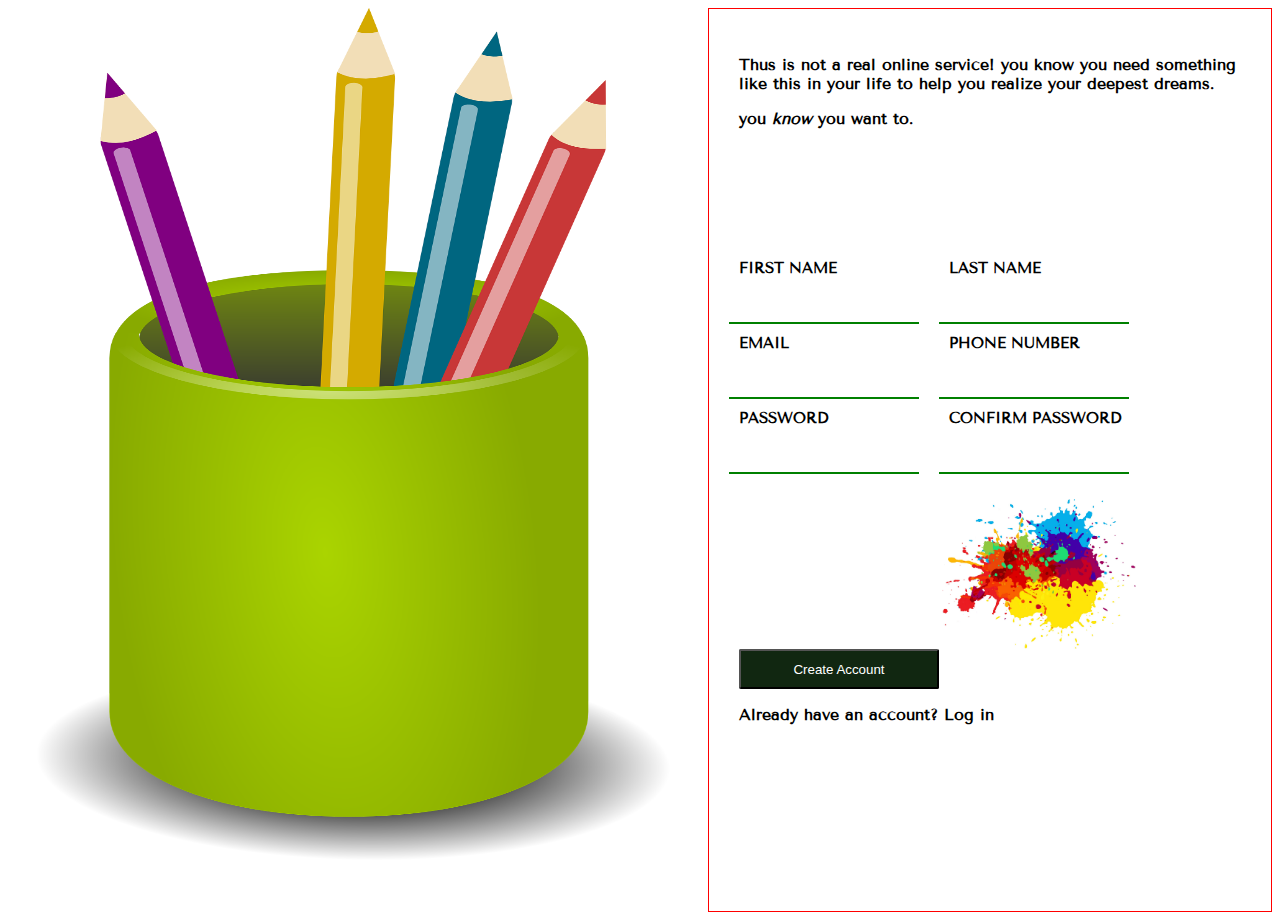
==== index.html @ aeb18058 "added new files and new images required" ====
<!-- @format -->
<!DOCTYPE html>
<html lang="en">
  <head>
    <meta charset="UTF-8" />
    <meta name="viewport" content="width=device-width, initial-scale=1.0" />
    <link rel="stylesheet" href="./stylesheet.css" />
    <title>sign-up</title>
  </head>
  <body>
    <div class="section-A">
      <div class="image_section" id="image_section">
        <img
          src="./sign-up-images/pens-g35c16e952_1920.png"
          alt="a fern plant"
        />
      </div>
    </div>

    <div class="section_B" id="section_B">
      <div class="text-section" id="text-section">
        <p>
          Thus is not a real online service! you know you need something like
          this in your life to help you realize your deepest dreams.
        </p>

        <p>you <i>know</i> you want to.</p>
      </div>

      <div>
        <div class="information-section" id="information-section">
          <form action="">
            <div>
              <label for="first-name">FIRST NAME</label>
              <input type="text" name="first-name" />

              <label for="email">EMAIL</label>
              <input type="text" name="email" />
              <label for="password">PASSWORD</label>
              <input type="text" name="password" />
            </div>
            <div>
              <label for="last-name">LAST NAME</label>
              <input type="text" name="last-name" />

              <label for="phone-number">PHONE NUMBER</label>
              <input type="text" name="phone-number" />

              <label for="confirm-password">CONFIRM PASSWORD</label>
              <input type="text" name="confirm-password" />

              <img
                class="splash-image"
                src="./sign-up-images/7496.jpg"
                alt="color-splash"
              />
            </div>
          </form>
        </div>

        <div class="button-section" id="button-section">
          <button type="submit">Create Account</button>

          <p>Already have an account? Log in</p>
        </div>
      </div>
    </div>
  </body>
</html>
---- stylesheet.css ----
/** @format */
@font-face {
  font-family: "soothingfont";
  src: url(./sign-up-fonts/TenorSans-Regular.ttf);
}
img {
  height: 100vh;
  width: 700px;
}
body {
  display: flex;
  justify-content: center;
  font-family: "soothingfont";
  font-size: 1rem;
}
.section_B {
  /*background-color: rgb(233, 233, 172);*/
  width: auto;
  border: 1px solid red;
}
.text-section {
  height: 100px;
  font-weight: bolder;
  padding: 30px;
}
.dothis-section {
  display: flex;
  justify-content: flex-start;

  height: 30px;
}
.information-section {
  display: flex;

  height: 290px;

  padding: 80px;
}

label,
input {
  display: flex;
  padding: 10px;
  /* background-color: rgb(233, 233, 172);*/
  justify-content: flex-start;
  vertical-align: baseline;

  width: 190px;
}
label {
  display: flex;
  font-weight: bolder;
  justify-content: flex-start;

  font-size: 15px;
  padding: 10px;
}

form,
input {
  box-sizing: border-box;

  border-color: green;
  border-left: 0px;
  border-right: 0px;
  border-top: 0px;
  /* -moz-box-sizing: border-box;
  -webkit-box-sizing: border-box;*/
}
.splash-image {
  width: 200px;
  height: 200px;
}
form {
  display: flex;
  justify-content: center;

  width: 300px;
}

.button-section {
  height: 200px;
  height: auto;
  padding: 30px;
  font-weight: bolder;
}

button {
  overflow: hidden;
  background-color: rgb(17, 39, 17);
  border-radius: 2px;
  color: white;

  width: 200px;
  height: 40px;
}
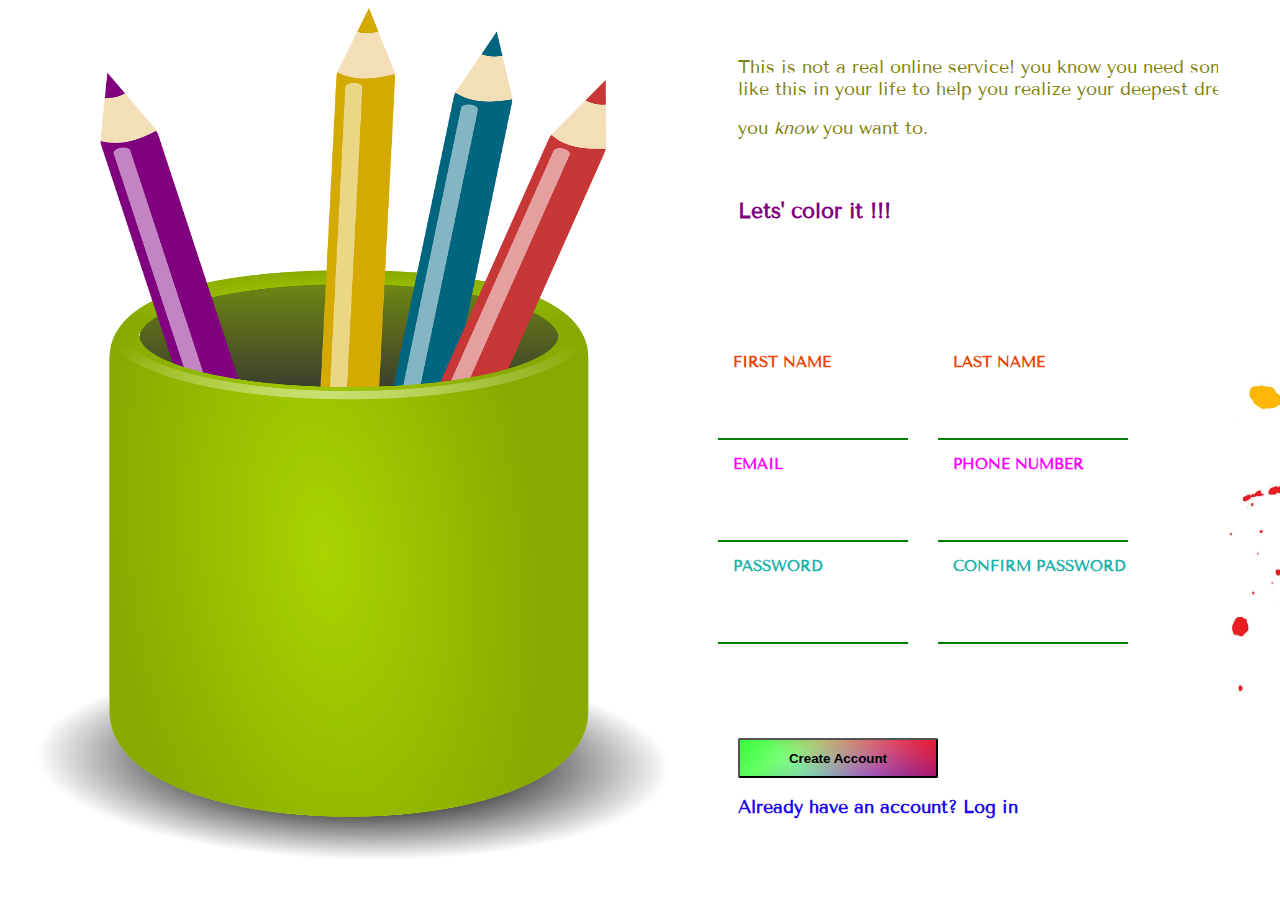
==== commit 5cc49516: "made changes in the html and css files to add a new section and some animation effects" ====
--- a/index.html
+++ b/index.html
@@ -8,7 +8,7 @@
     <title>sign-up</title>
   </head>
   <body>
-    <div class="section-A">
+    <div class="section_A">
       <div class="image_section" id="image_section">
         <img
           src="./sign-up-images/pens-g35c16e952_1920.png"
@@ -20,40 +20,37 @@
     <div class="section_B" id="section_B">
       <div class="text-section" id="text-section">
         <p>
-          Thus is not a real online service! you know you need something like
+          This is not a real online service! you know you need something like
           this in your life to help you realize your deepest dreams.
         </p>
 
         <p>you <i>know</i> you want to.</p>
       </div>
+      <div><span class="dothis-section">Lets' color it !!!</span></div>
 
       <div>
         <div class="information-section" id="information-section">
           <form action="">
             <div>
-              <label for="first-name">FIRST NAME</label>
+              <label for="first-name" id="first-name">FIRST NAME</label>
               <input type="text" name="first-name" />
 
-              <label for="email">EMAIL</label>
-              <input type="text" name="email" />
-              <label for="password">PASSWORD</label>
-              <input type="text" name="password" />
+              <label for="email" id="email">EMAIL</label>
+              <input name="email" type="email" />
+              <label for="password" id="password">PASSWORD</label>
+              <input name="password" type="password" />
             </div>
             <div>
-              <label for="last-name">LAST NAME</label>
+              <label for="last-name" id="last-name">LAST NAME</label>
               <input type="text" name="last-name" />
 
-              <label for="phone-number">PHONE NUMBER</label>
-              <input type="text" name="phone-number" />
+              <label for="phone-number" id="phone-number">PHONE NUMBER</label>
+              <input name="phone-number" type="text" />
 
-              <label for="confirm-password">CONFIRM PASSWORD</label>
-              <input type="text" name="confirm-password" />
-
-              <img
-                class="splash-image"
-                src="./sign-up-images/7496.jpg"
-                alt="color-splash"
-              />
+              <label for="confirm-password" id="confirm-password"
+                >CONFIRM PASSWORD</label
+              >
+              <input name="confirm-password" type="password" />
             </div>
           </form>
         </div>
@@ -65,5 +62,13 @@
         </div>
       </div>
     </div>
+
+    <div class="section_C" id="section_c">
+      <img
+        class="splash-image"
+        src="./sign-up-images/7496.jpg"
+        alt="color-splash"
+      />
+    </div>
   </body>
 </html>
--- a/stylesheet.css
+++ b/stylesheet.css
@@ -9,28 +9,39 @@
 }
 body {
   display: flex;
+  justify-content: flex-start;
+  font-family: "soothingfont";
+}
+
+.section_B {
+  width: 750px;
+  font-size: 1.1rem;
+}
+.section_C {
+  display: flex;
   justify-content: center;
-  font-family: "soothingfont";
-  font-size: 1rem;
-}
-.section_B {
-  /*background-color: rgb(233, 233, 172);*/
-  width: auto;
-  border: 1px solid red;
+  align-items: center;
+
+  width: 500px;
 }
 .text-section {
   height: 100px;
-  font-weight: bolder;
+  width: 550px;
+  font-weight: 500;
   padding: 30px;
+  color: rgb(127, 129, 14);
 }
 .dothis-section {
   display: flex;
-  justify-content: flex-start;
-
+  font-weight: bolder;
+  font-size: larger;
+  color: purple;
+  padding: 30px;
   height: 30px;
 }
 .information-section {
   display: flex;
+  font-weight: bold;
 
   height: 290px;
 
@@ -40,36 +51,48 @@
 label,
 input {
   display: flex;
-  padding: 10px;
-  /* background-color: rgb(233, 233, 172);*/
+  padding: 15px;
+
   justify-content: flex-start;
   vertical-align: baseline;
 
   width: 190px;
 }
+
 label {
   display: flex;
   font-weight: bolder;
   justify-content: flex-start;
 
   font-size: 15px;
-  padding: 10px;
+  padding: 15px;
 }
 
-form,
 input {
+  border: none;
   box-sizing: border-box;
+  border-bottom: 2px solid green;
+  outline: none;
+  cursor: pointer;
+  color: black;
+  font-family: "soothingfont";
+  font-weight: bold;
+  font-size: large;
 
-  border-color: green;
-  border-left: 0px;
-  border-right: 0px;
-  border-top: 0px;
   /* -moz-box-sizing: border-box;
   -webkit-box-sizing: border-box;*/
 }
-.splash-image {
-  width: 200px;
-  height: 200px;
+input[type="text"],
+input[type="email"],
+input[type="password"] {
+  transition: width 0.4s ease-in-out;
+}
+
+input[type="text"]:focus,
+input[type="email"]:focus,
+input[type="password"]:focus {
+  width: 90%;
+  outline: none;
 }
 form {
   display: flex;
@@ -83,13 +106,38 @@
   height: auto;
   padding: 30px;
   font-weight: bolder;
+  color: rgb(32, 9, 240);
+}
+#first-name,
+#last-name {
+  color: rgb(235, 68, 7);
+}
+#email,
+#phone-number {
+  color: magenta;
+}
+#password,
+#confirm-password {
+  color: lightseagreen;
 }
 
 button {
   overflow: hidden;
-  background-color: rgb(17, 39, 17);
+  font-weight: bolder;
+  cursor: pointer;
+
+  /* background-color: rgb(17, 39, 17);*/
+
+  /*background: linear-gradient(#e66465, #9198e5);*/
+  background: linear-gradient(
+      217deg,
+      rgba(255, 0, 0, 0.8),
+      rgba(255, 0, 0, 0) 70.71%
+    ),
+    linear-gradient(127deg, rgba(0, 255, 0, 0.8), rgba(0, 255, 0, 0) 70.71%),
+    linear-gradient(336deg, rgba(0, 0, 255, 0.8), rgba(0, 0, 255, 0) 70.71%);
   border-radius: 2px;
-  color: white;
+  color: black;
 
   width: 200px;
   height: 40px;
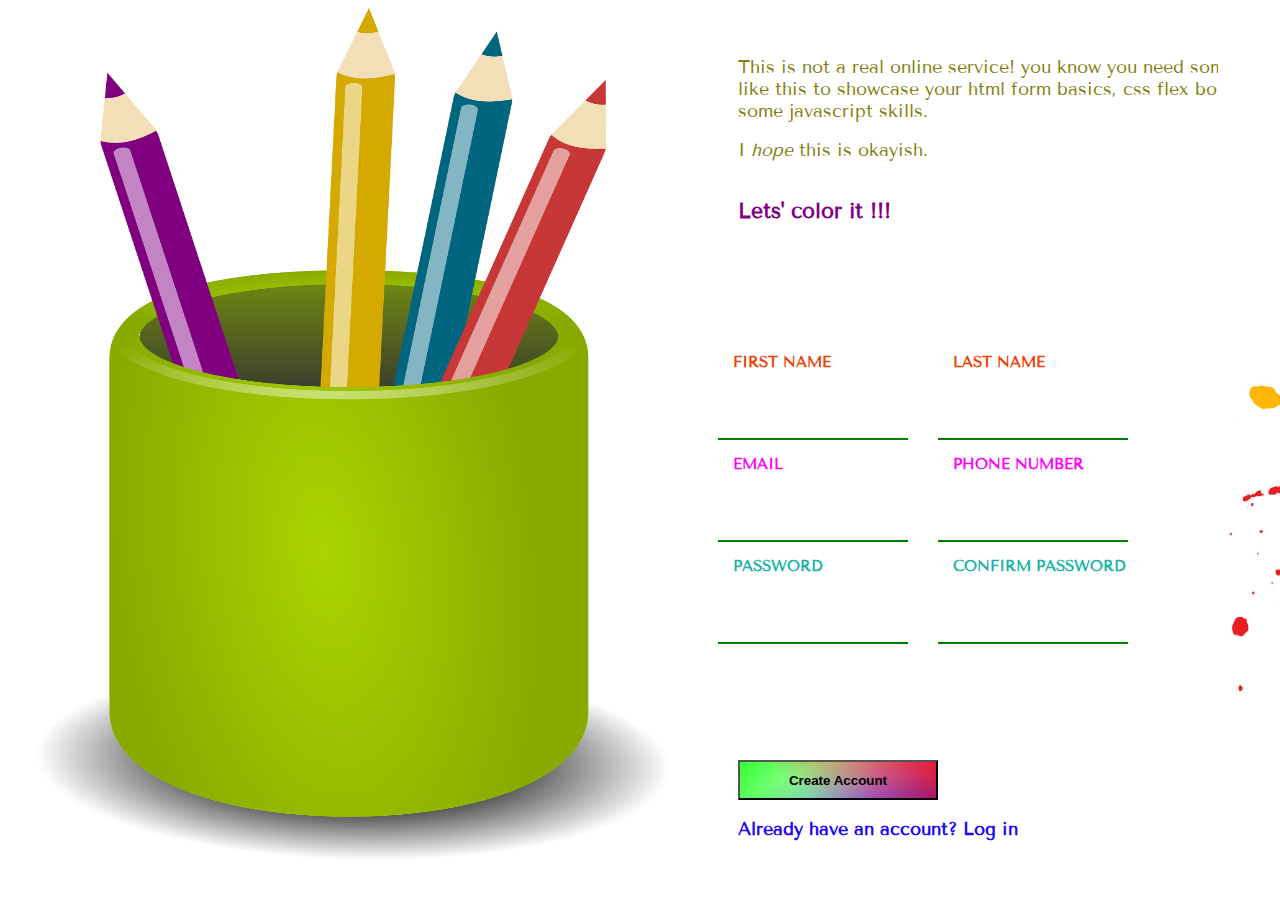
==== commit f4cf171a: "made changes in the content and password validations" ====
--- a/index.html
+++ b/index.html
@@ -5,6 +5,7 @@
     <meta charset="UTF-8" />
     <meta name="viewport" content="width=device-width, initial-scale=1.0" />
     <link rel="stylesheet" href="./stylesheet.css" />
+    <script src="./signupform.js" defer></script>
     <title>sign-up</title>
   </head>
   <body>
@@ -21,28 +22,29 @@
       <div class="text-section" id="text-section">
         <p>
           This is not a real online service! you know you need something like
-          this in your life to help you realize your deepest dreams.
+          this to showcase your html form basics, css flex box and some
+          javascript skills.
         </p>
 
-        <p>you <i>know</i> you want to.</p>
+        <p>I <i>hope</i> this is okayish.</p>
       </div>
       <div><span class="dothis-section">Lets' color it !!!</span></div>
 
       <div>
         <div class="information-section" id="information-section">
-          <form action="">
+          <form action="" method="get">
             <div>
               <label for="first-name" id="first-name">FIRST NAME</label>
-              <input type="text" name="first-name" />
+              <input type="text" name="first-name" required />
 
               <label for="email" id="email">EMAIL</label>
-              <input name="email" type="email" />
+              <input name="email" type="email" required />
               <label for="password" id="password">PASSWORD</label>
-              <input name="password" type="password" />
+              <input name="password" type="password" id="original" required />
             </div>
             <div>
               <label for="last-name" id="last-name">LAST NAME</label>
-              <input type="text" name="last-name" />
+              <input type="text" name="last-name" required />
 
               <label for="phone-number" id="phone-number">PHONE NUMBER</label>
               <input name="phone-number" type="text" />
@@ -50,13 +52,21 @@
               <label for="confirm-password" id="confirm-password"
                 >CONFIRM PASSWORD</label
               >
-              <input name="confirm-password" type="password" />
+              <input
+                name="confirm-password"
+                type="password"
+                id="confirm"
+                required
+              />
             </div>
           </form>
         </div>
+        <div class="error-message-before">
+          <span>Are you sure you typed the same password?</span>
+        </div>
 
         <div class="button-section" id="button-section">
-          <button type="submit">Create Account</button>
+          <button type="submit" id="submitbutton">Create Account</button>
 
           <p>Already have an account? Log in</p>
         </div>
--- a/stylesheet.css
+++ b/stylesheet.css
@@ -85,7 +85,7 @@
 input[type="text"],
 input[type="email"],
 input[type="password"] {
-  transition: width 0.4s ease-in-out;
+  transition: width 0.3s ease-in-out;
 }
 
 input[type="text"]:focus,
@@ -122,13 +122,13 @@
 }
 
 button {
+  width: 200px;
+  height: 40px;
   overflow: hidden;
+  border-radius: 1px;
+  transition-duration: 0.4s;
   font-weight: bolder;
   cursor: pointer;
-
-  /* background-color: rgb(17, 39, 17);*/
-
-  /*background: linear-gradient(#e66465, #9198e5);*/
   background: linear-gradient(
       217deg,
       rgba(255, 0, 0, 0.8),
@@ -136,9 +136,39 @@
     ),
     linear-gradient(127deg, rgba(0, 255, 0, 0.8), rgba(0, 255, 0, 0) 70.71%),
     linear-gradient(336deg, rgba(0, 0, 255, 0.8), rgba(0, 0, 255, 0) 70.71%);
-  border-radius: 2px;
   color: black;
+}
 
-  width: 200px;
-  height: 40px;
+button:hover {
+  animation: shaking 0.5s infinite;
 }
+@keyframes shaking {
+  0% {
+    transform: rotate(0deg);
+  }
+  20% {
+    transform: rotate(-4deg);
+  }
+  50% {
+    transform: rotate(0deg);
+  }
+  70% {
+    transform: rotate(4deg);
+  }
+  100% {
+    transform: rotate(0deg);
+  }
+}
+
+.password-error {
+  border-bottom: 3px solid red;
+}
+.error-message-before {
+  visibility: hidden;
+}
+
+.error-message-after {
+  color: crimson;
+  font-family: "soothingfont";
+  visibility: visible;
+}
